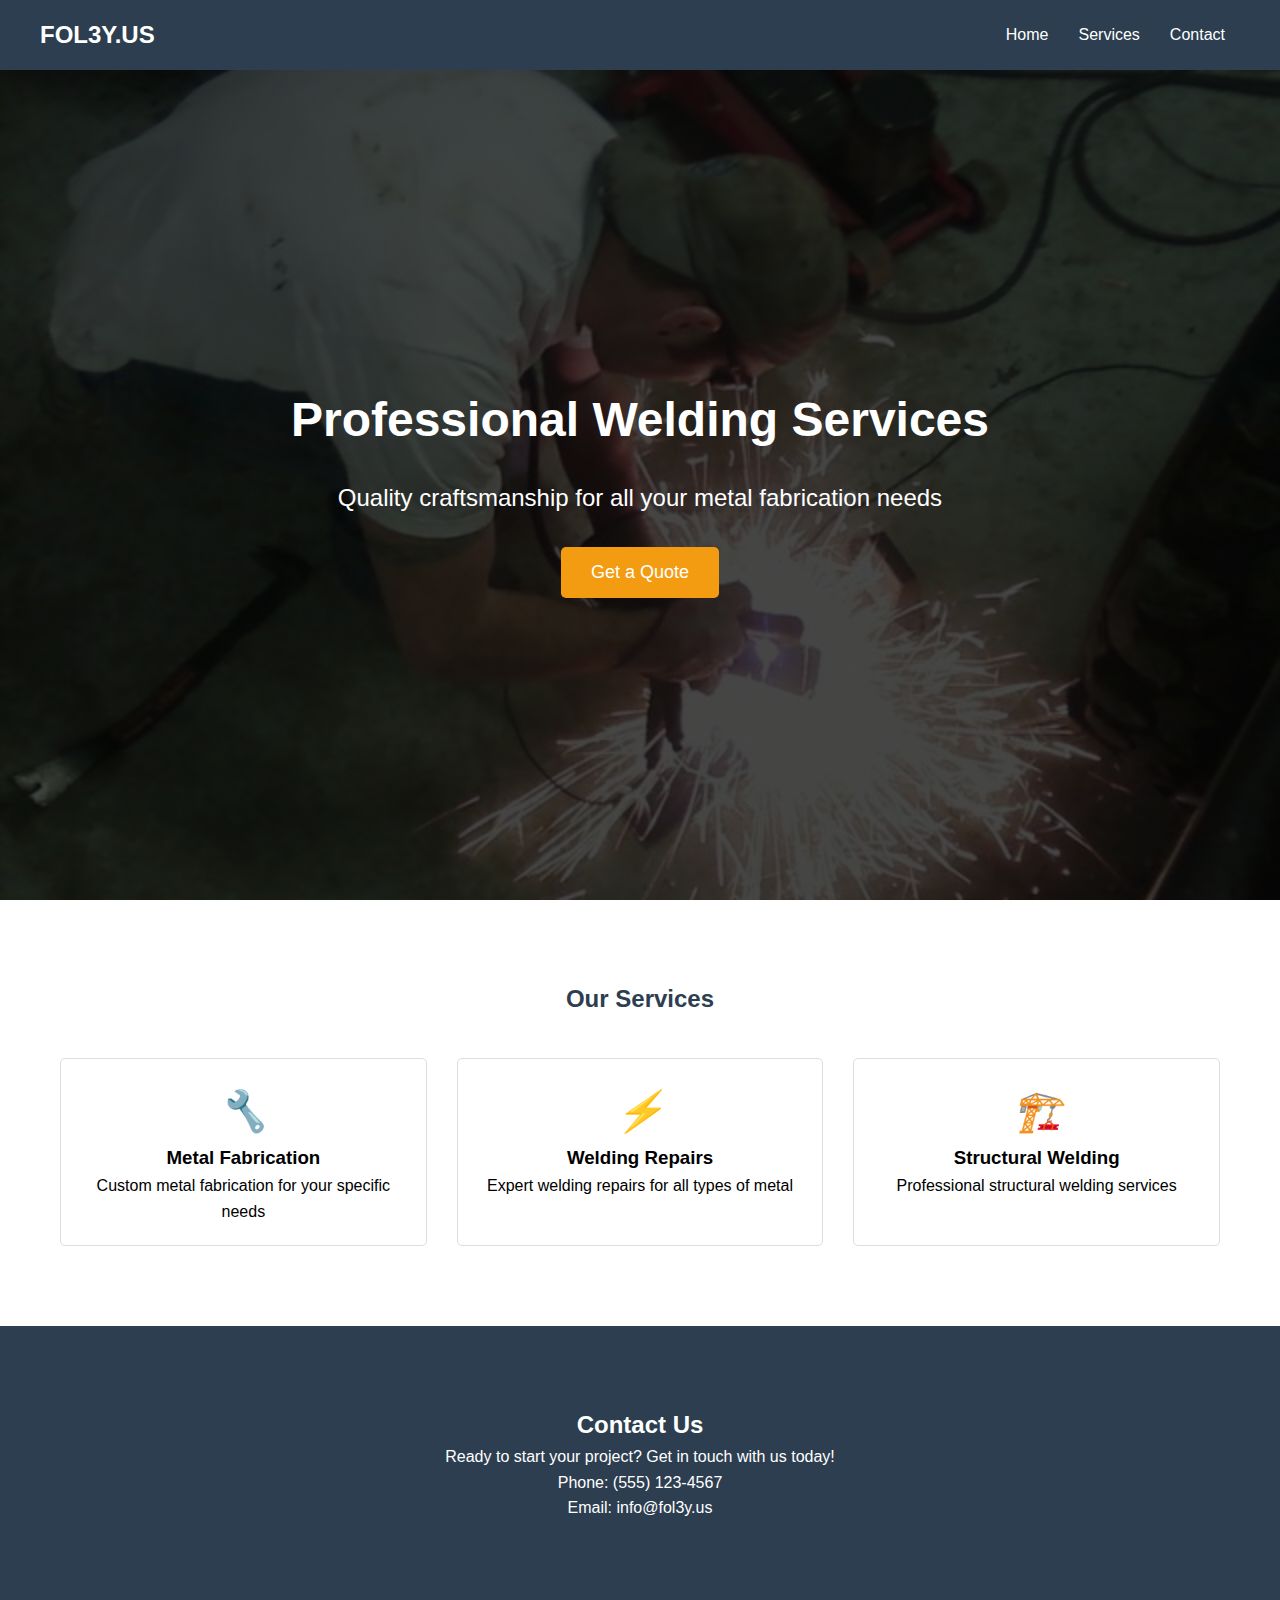
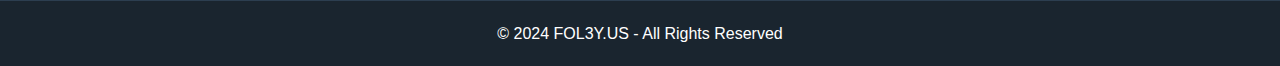
==== index.html @ e74b7f8e "foo" ====
<!DOCTYPE html>
<html lang="en">
<head>
    <meta charset="UTF-8">
    <meta name="viewport" content="width=device-width, initial-scale=1.0">
    <title>Foley's Welding Services | Professional Welding & Metal Work</title>
    <link rel="stylesheet" href="/media/style.css">
</head>
<body>
    <header class="header">
        <nav class="nav">
            <div class="logo">FOL3Y.US</div>
            <ul class="nav-links">
                <li><a href="#home">Home</a></li>
                <li><a href="#services">Services</a></li>
                <li><a href="#contact">Contact</a></li>
            </ul>
        </nav>
    </header>

    <section id="home" class="hero">
        <div class="hero-content">
            <h1>Professional Welding Services</h1>
            <p>Quality craftsmanship for all your metal fabrication needs</p>
            <button class="cta-button" onclick="contactUs()">Get a Quote</button>
        </div>
    </section>

    <section id="services" class="services">
        <h2>Our Services</h2>
        <div class="services-grid">
            <div class="service-card">
                <i>🔧</i>
                <h3>Metal Fabrication</h3>
                <p>Custom metal fabrication for your specific needs</p>
            </div>
            <div class="service-card">
                <i>⚡</i>
                <h3>Welding Repairs</h3>
                <p>Expert welding repairs for all types of metal</p>
            </div>
            <div class="service-card">
                <i>🏗️</i>
                <h3>Structural Welding</h3>
                <p>Professional structural welding services</p>
            </div>
        </div>
    </section>

    <section id="contact" class="contact">
        <div class="contact-content">
            <h2>Contact Us</h2>
            <p>Ready to start your project? Get in touch with us today!</p>
            <p>Phone: (555) 123-4567</p>
            <p>Email: info@fol3y.us</p>
        </div>
    </section>

    <footer>
        <p>&copy; 2024 FOL3Y.US - All Rights Reserved</p>
    </footer>

    <script src="/media/script.js"></script>
</body>
</html>
---- media/style.css ----
* {
    margin: 0;
    padding: 0;
    box-sizing: border-box;
    font-family: 'Arial', sans-serif;
}

:root {
    --primary-color: #f39c12;
    --secondary-color: #2c3e50;
}

body {
    line-height: 1.6;
}

.header {
    background-color: var(--secondary-color);
    padding: 1rem;
    position: fixed;
    width: 100%;
    top: 0;
    z-index: 1000;
}

.nav {
    display: flex;
    justify-content: space-between;
    align-items: center;
    max-width: 1200px;
    margin: 0 auto;
}

.logo {
    color: white;
    font-size: 24px;
    font-weight: bold;
}

.nav-links {
    list-style: none;
    display: flex;
}

.nav-links li {
    margin: 0 15px;
}

.nav-links a {
    color: white;
    text-decoration: none;
    transition: color 0.3s;
}

.nav-links a:hover {
    color: var(--primary-color);
}

.hero {
    background-image: linear-gradient(rgba(0,0,0,0.7), rgba(0,0,0,0.7)), url('/media/img02.jpg');
    background-size: cover;
    background-position: center;
    height: 100vh;
    display: flex;
    align-items: center;
    justify-content: center;
    text-align: center;
    color: white;
    padding-top: 80px;
}

.hero-content h1 {
    font-size: 48px;
    margin-bottom: 20px;
}

.hero-content p {
    font-size: 24px;
    margin-bottom: 30px;
}

.cta-button {
    background-color: var(--primary-color);
    color: white;
    padding: 15px 30px;
    border: none;
    border-radius: 5px;
    font-size: 18px;
    cursor: pointer;
    transition: background-color 0.3s;
}

.cta-button:hover {
    background-color: #e67e22;
}

.services {
    padding: 80px 20px;
    max-width: 1200px;
    margin: 0 auto;
}

.services h2 {
    text-align: center;
    margin-bottom: 40px;
    color: var(--secondary-color);
}

.services-grid {
    display: grid;
    grid-template-columns: repeat(auto-fit, minmax(250px, 1fr));
    gap: 30px;
}

.service-card {
    padding: 20px;
    border: 1px solid #ddd;
    border-radius: 5px;
    text-align: center;
}

.service-card i {
    font-size: 40px;
    color: var(--primary-color);
    margin-bottom: 15px;
}

.contact {
    background-color: var(--secondary-color);
    color: white;
    padding: 80px 20px;
}

.contact-content {
    max-width: 800px;
    margin: 0 auto;
    text-align: center;
}

footer {
    background-color: #1a252f;
    color: white;
    text-align: center;
    padding: 20px;
}

@media (max-width: 768px) {
    .nav-links {
        display: none;
    }

    .hero-content h1 {
        font-size: 36px;
    }

    .hero-content p {
        font-size: 18px;
    }
}
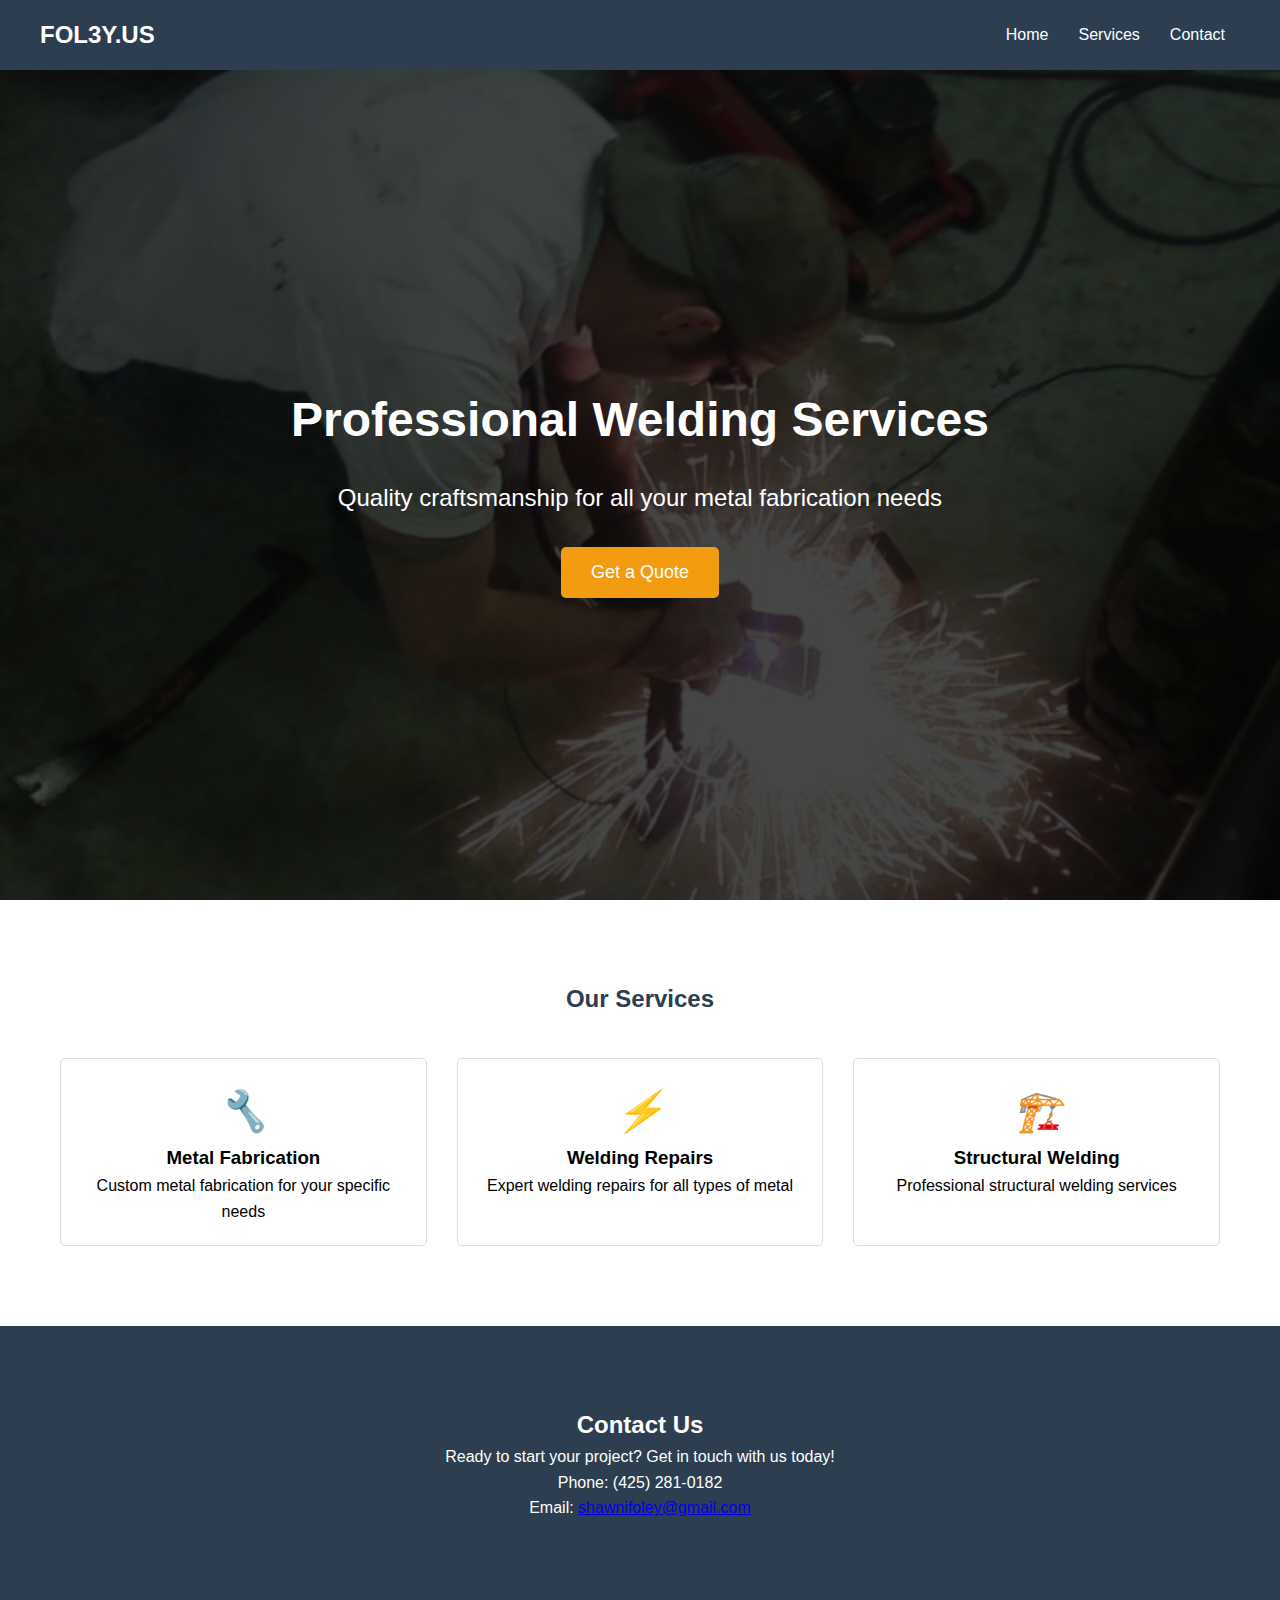
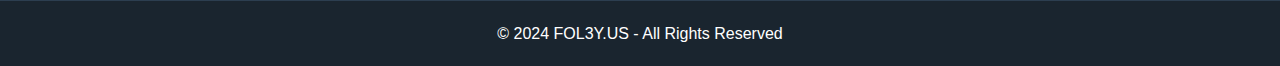
==== commit 22cecf43: "email link" ====
--- a/index.html
+++ b/index.html
@@ -51,8 +51,8 @@
         <div class="contact-content">
             <h2>Contact Us</h2>
             <p>Ready to start your project? Get in touch with us today!</p>
-            <p>Phone: (555) 123-4567</p>
-            <p>Email: info@fol3y.us</p>
+            <p>Phone: (425) 281-0182</p>
+            <p>Email: <a href="mailto:shawnifoley@gmail.com">shawnifoley@gmail.com</a></p>
         </div>
     </section>
 
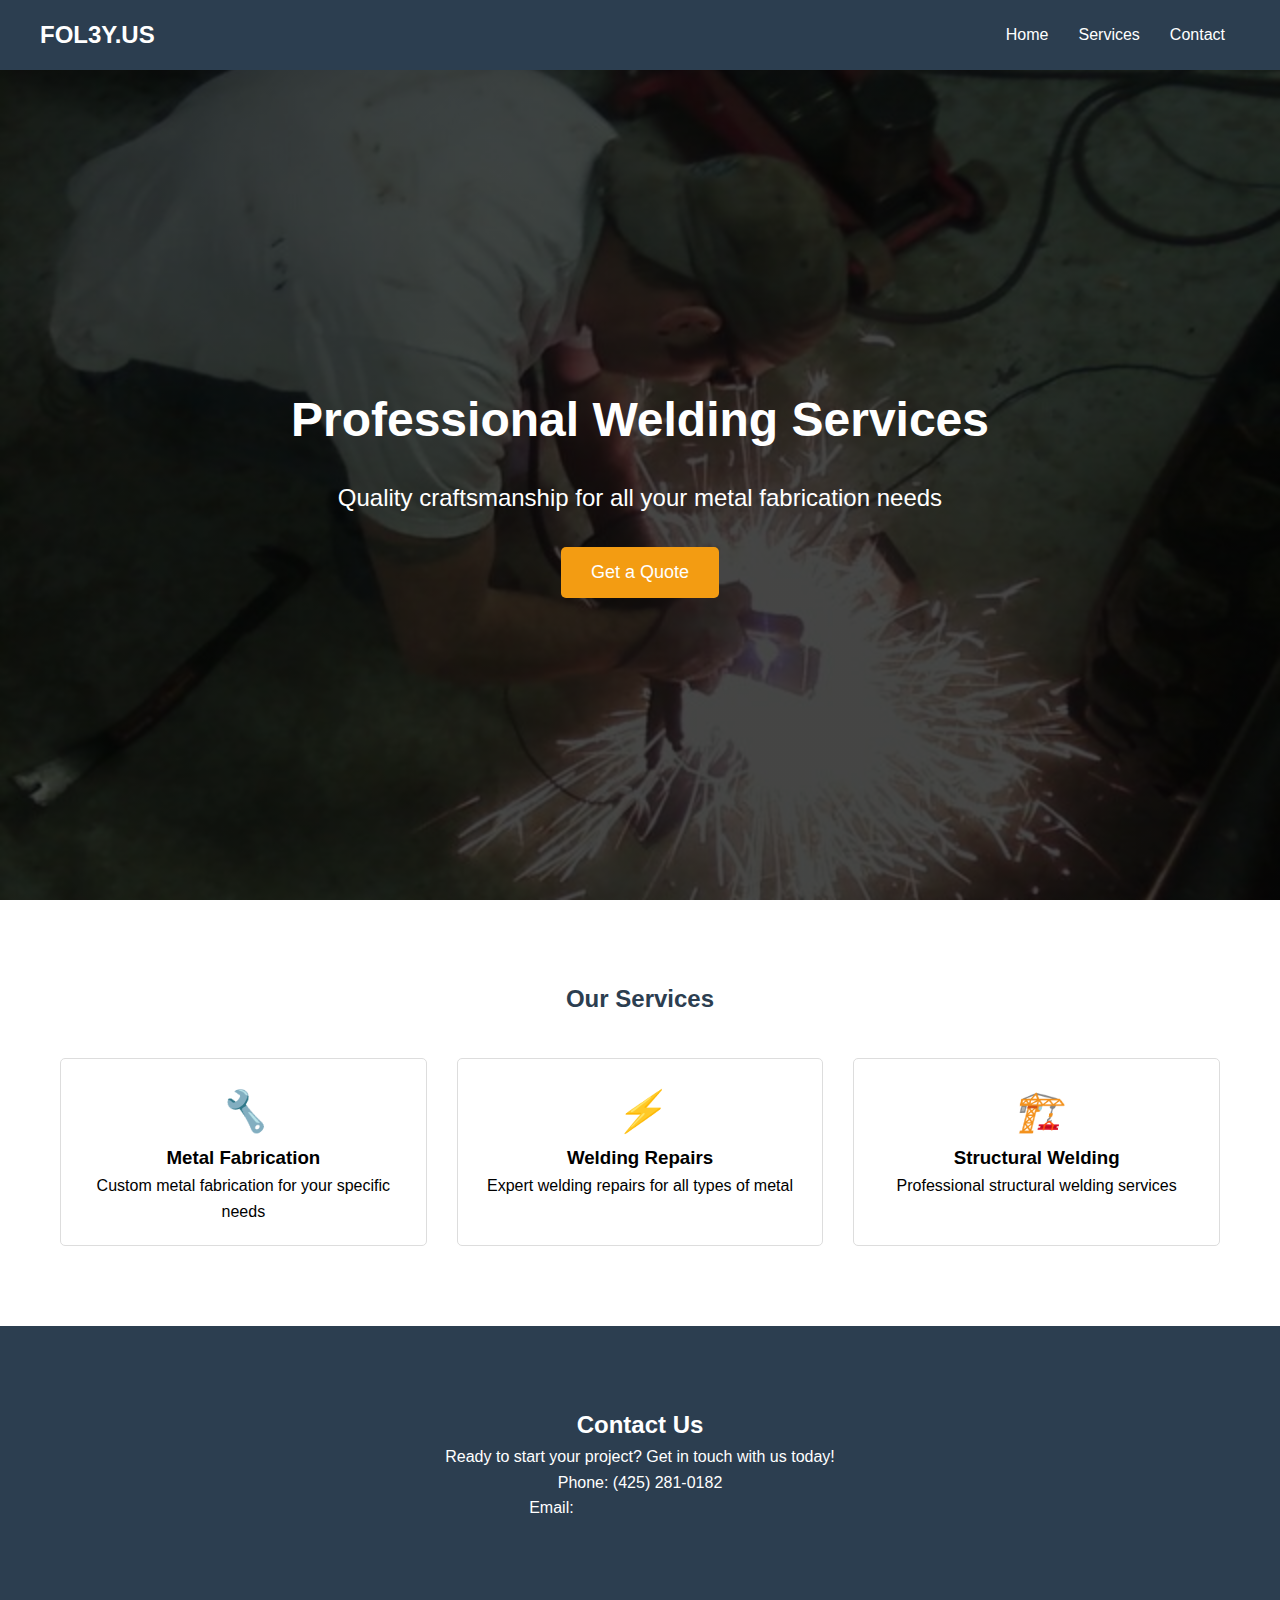
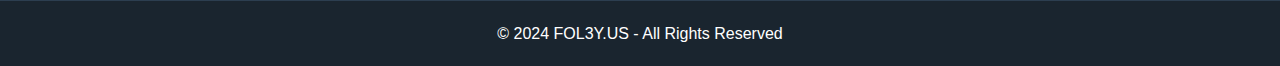
==== commit fd0429b2: "foo" ====
--- a/index.html
+++ b/index.html
@@ -52,7 +52,8 @@
             <h2>Contact Us</h2>
             <p>Ready to start your project? Get in touch with us today!</p>
             <p>Phone: (425) 281-0182</p>
-            <p>Email: <a href="mailto:shawnifoley@gmail.com">shawnifoley@gmail.com</a></p>
+            <p>Email: <a href="mailto:shawnifoley@gmail.com" class="email-link">
+            shawnifoley@gmail.com</a></p>
         </div>
     </section>
 
--- a/media/style.css
+++ b/media/style.css
@@ -129,12 +129,23 @@
     background-color: var(--secondary-color);
     color: white;
     padding: 80px 20px;
+    text-decoration: none;
 }
 
 .contact-content {
     max-width: 800px;
     margin: 0 auto;
     text-align: center;
+}
+
+.white-link {
+    color: white;
+    text-decoration: none;
+}
+
+.email-link {
+    color: var(--secondary-color);
+    text-decoration: none;
 }
 
 footer {
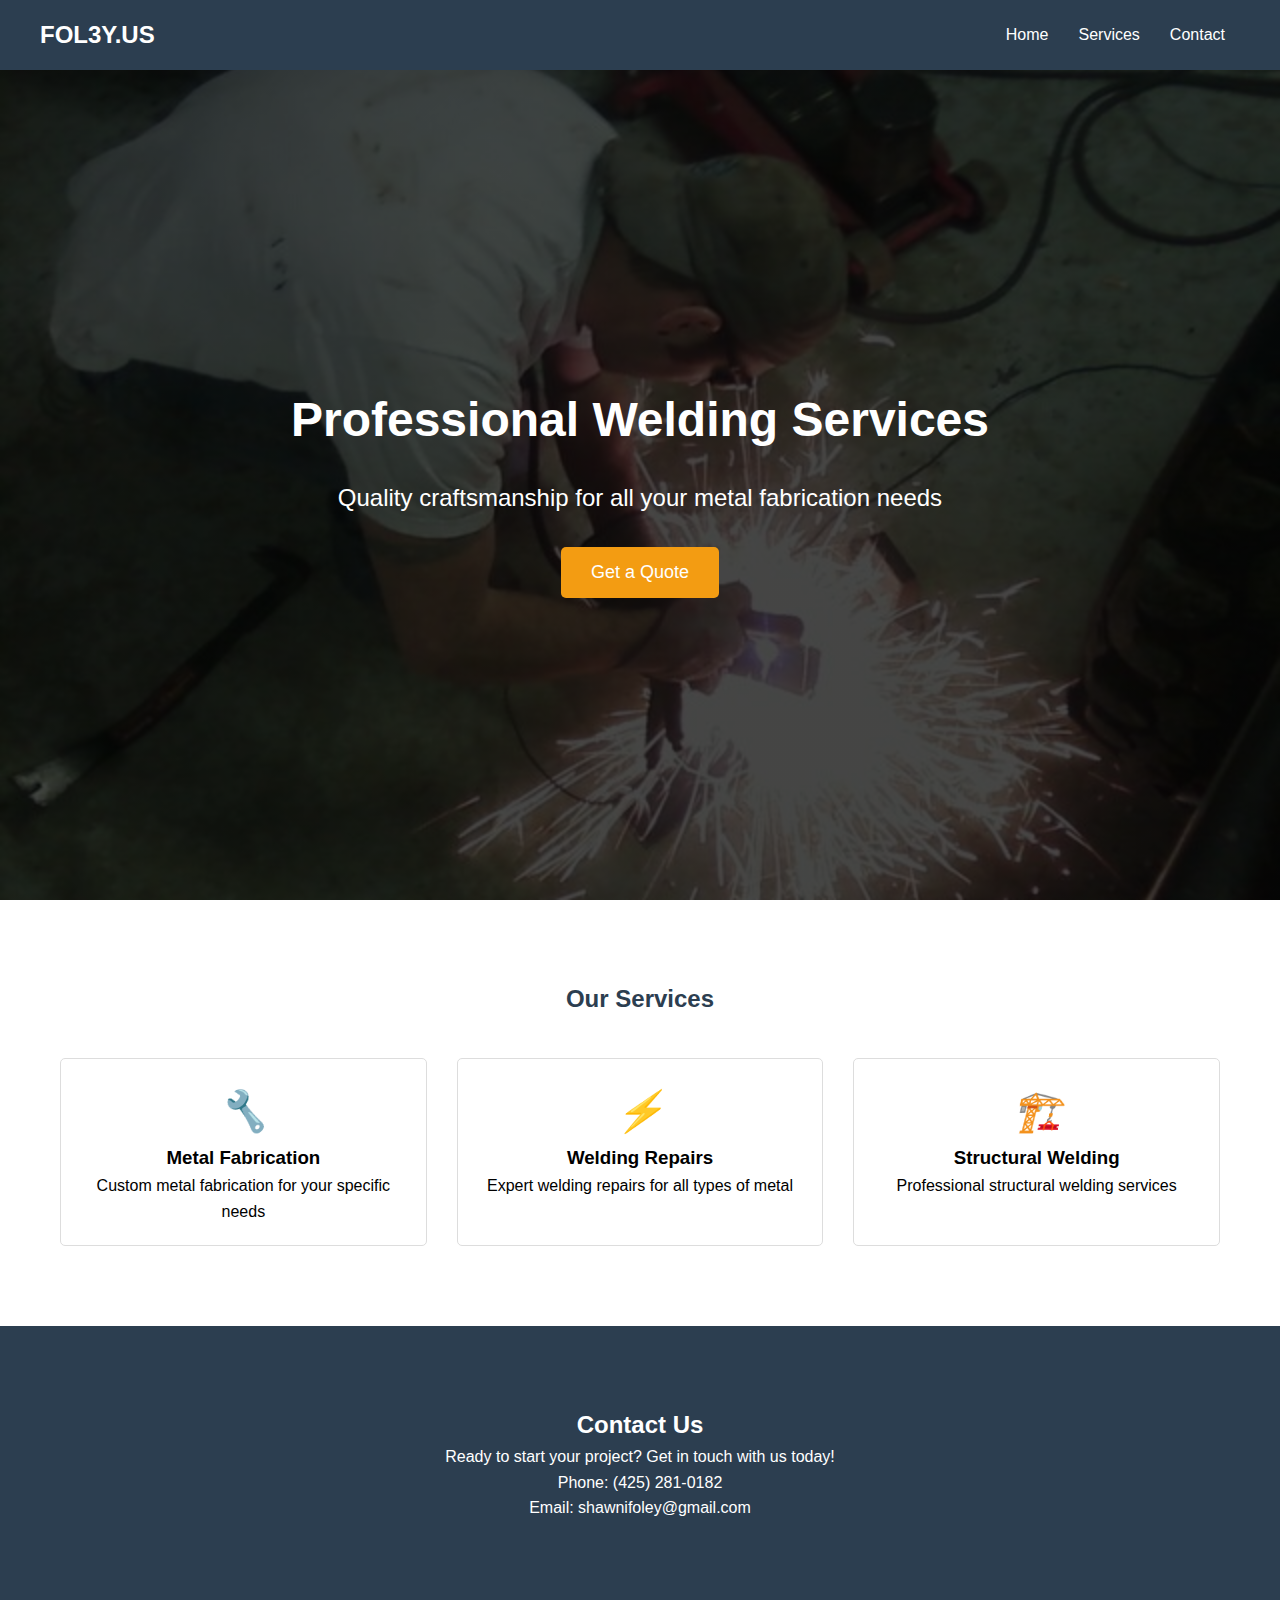
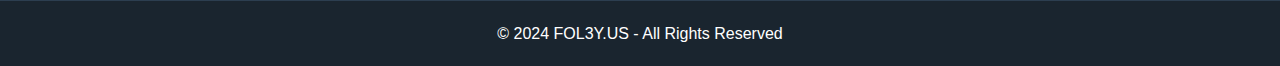
==== commit 607e8de4: "foo" ====
--- a/index.html
+++ b/index.html
@@ -52,7 +52,7 @@
             <h2>Contact Us</h2>
             <p>Ready to start your project? Get in touch with us today!</p>
             <p>Phone: (425) 281-0182</p>
-            <p>Email: <a href="mailto:shawnifoley@gmail.com" class="email-link">
+            <p>Email: <a href="mailto:shawnifoley@gmail.com" class="white-link">
             shawnifoley@gmail.com</a></p>
         </div>
     </section>
